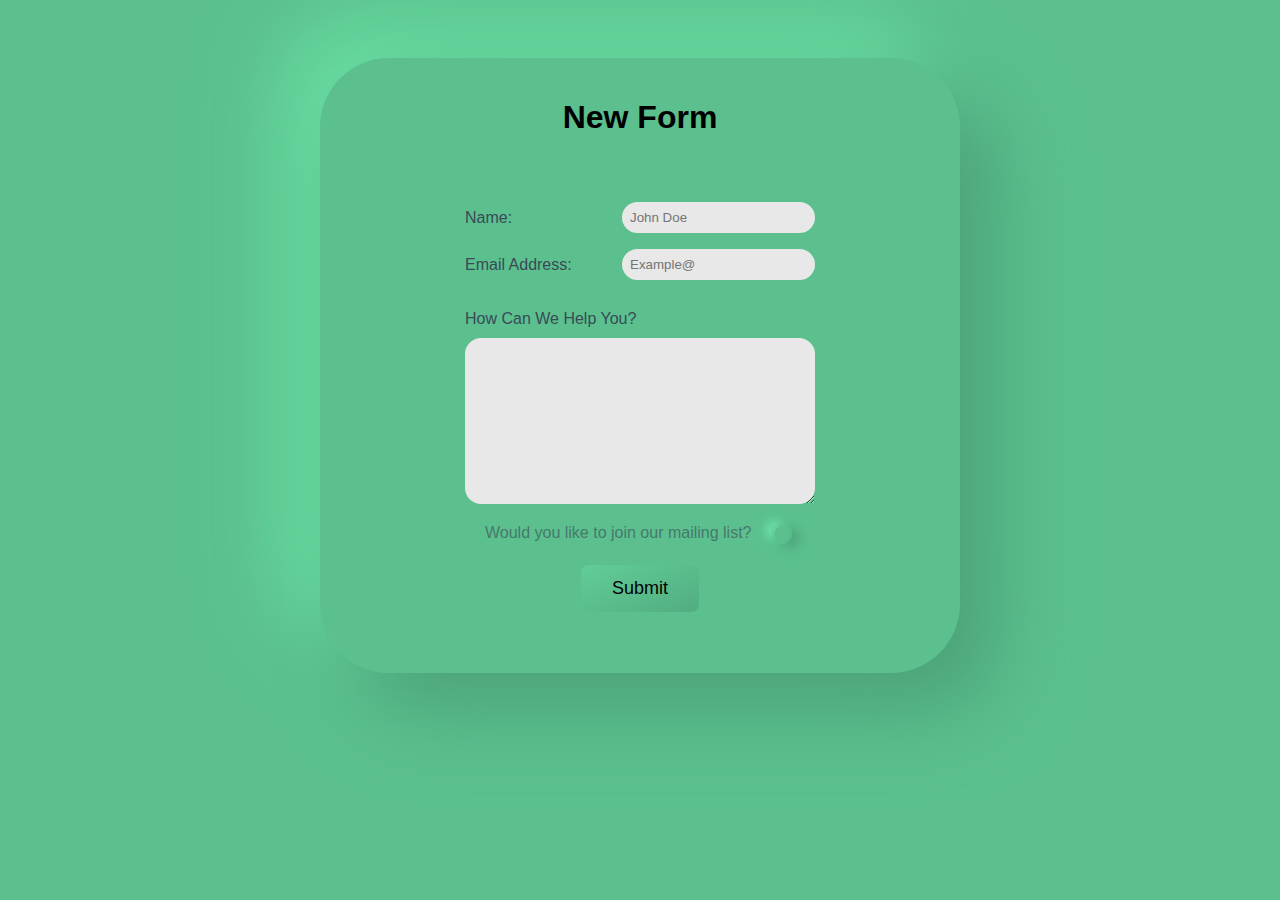
==== z -My Projects/Solo/index.html @ 5302ca43 "Learning JS" ====
<!DOCTYPE html>
<html lang="en">
<head>
  <meta charset="UTF-8">
  <meta name="viewport" content="width=device-width, initial-scale=1.0">
  <title>Document</title>
  <link rel="stylesheet" href="styles.css"/>
</head>
<body>
  


  <div class='section' id='topSection'>

    <div class='contain'>

      <h1>New Form</h1>

        <div class="formWrap">

          <form id="form" name="form" data-name="Form" method="get">

            <div class="form-group">

              <label for="name" class="label">Name:</label>
              <input class="input" maxlength="256" name="name" data-name="Name" placeholder="John Doe" type="text" id="name">

              <label for="email" class="label">Email Address:</label>
              <input class="input" maxlength="256" name="email" data-name="Email" placeholder="Example@" type="email" id="email" required="">

            </div>

            <div class="textarea">
              <label for="msg" class="label">How Can We Help You?</label>
              <textarea class="input" name="msg" data-name="msg" type="text" id="msg" rows="10" cols="50"></textarea>
            </div>

              <div class="radiogroup">

                <div class="wrapper">
                  <input type="checkbox" id="listAccept" name="listAccept" Value="listAccept" class="state" />
                  <label for="listAccept" class="label">
                    <span class="text">Would you like to join our mailing list?</span>
                    <div class="indicator"></div>
                  </label>
                </div>

              </div>

            <input type="submit" data-wait="Please wait..." class="button" value="Submit">
          </form>

        </div>
    </div>

  </div>

<script src="main.js"></script>
</body>

</html>
---- z -My Projects/Solo/styles.css ----
body{
  display: flex;
  flex-direction: column;
  align-items: center;
  background-color: #5bc08e;
  font-family: Arial, Helvetica, sans-serif
}

h1 {
  margin-bottom: 50px;
}

.section {
  text-align: center;
  min-height: 200px;
  max-width: 800px;
  min-width: 600px;
  border-radius: 10px;
  padding: 20px;
  margin: 50px;
  display: flex;
  justify-content: center;
  align-items: center;
  border-radius: 69px;
  background: #5bc08e;
  box-shadow:  38px 38px 77px #4da379,-38px -38px 77px #69dda3;
}

.form-group {
  border-radius: 10px;
  display: grid;
  text-align: left;
  align-items: center;
  grid-template-columns: repeat(2, 1fr);
  grid-template-rows: repeat(2, 1fr);
  grid-column-gap: 1rem;
  grid-row-gap: 1rem;
}

.formWrap {
  width: 350px;
  padding: 1rem;
  margin: 1.5rem;
  border-radius: 10px;
}

.button {
  padding: 0.7em 1.7em;
  font-size: 18px;
  border-radius: 0.5em;
  cursor: pointer;
  border: 1px solid #5bc08e;
  transition: all 0.3s;
  background: linear-gradient(155deg, #61cd98, #52ad80);
  box-shadow:  -6px -6px 12px #4da379,6px 6px -12px #69dda3;
}

.button:hover {
  border: 1px solid #5bc08e;
  box-shadow: inset 4px 4px 12px #4da379, inset -4px -4px 12px #69dda3;
}

.input {
  border: none;
  padding: .5rem;
  border-radius: 1rem;
  background: #e8e8e8;
  transition: 0.3s;
}

.input:focus {
  outline-color: #e8e8e8;
  background: #e8e8e8;
  box-shadow: inset 20px 20px 60px #c5c5c5,inset -20px -20px 60px #ffffff;
  transition: 0.3s;
}

.radiogroup {

  border-radius: 16px;
  margin: 20px;
  text-align: left;
}

.textarea {
  margin-top: 30px;
  display: flex;
  flex-direction: column;
}

#msg{
  margin-top: 10px;
}

.wrapper {
  margin: 8px 0;
}

.state {
  position: absolute;
  top: 0;
  right: 0;
  opacity: 1e-5;
  pointer-events: none;
}

.label {
  display: flex;
  cursor: pointer;
  color: #394a56;
}

.text {
  opacity: 0.6;
  transition: opacity 0.2s linear, transform 0.2s ease-out;
}

.indicator {
  position: relative;
  margin-left: 20px;
  border-radius: 50%;
  height: 20px;
  width: 20px;
  box-shadow: -8px -4px 8px 0px #69dda3, 8px 4px 12px 0px #4da379;
  overflow: hidden;
}

.indicator::before,
.indicator::after {
  content: "";
  position: absolute;
  top: 10%;
  left: 10%;
  height: 80%;
  width: 80%;
  border-radius: 50%;
}

.indicator::before {
  box-shadow: -4px -2px 4px 0px #4da379, 4px 2px 8px 0px #69dda3;
}

.indicator::after {
  background-color: #5bc08e;
  box-shadow: -4px -2px 4px 0px #69dda3, 4px 2px 8px 0px #52ad80;
  transform: scale3d(1, 1, 1);
  transition: opacity 0.25s ease-in-out, transform 0.25s ease-in-out;
}

.state:checked ~ .label .indicator::after {
  transform: scale3d(0.975, 0.975, 1) translate3d(0, 10%, 0);
  opacity: 0;
}

.state:focus ~ .label .text {
  opacity: 1;
}

.label:hover .text {
  opacity: 1;
}
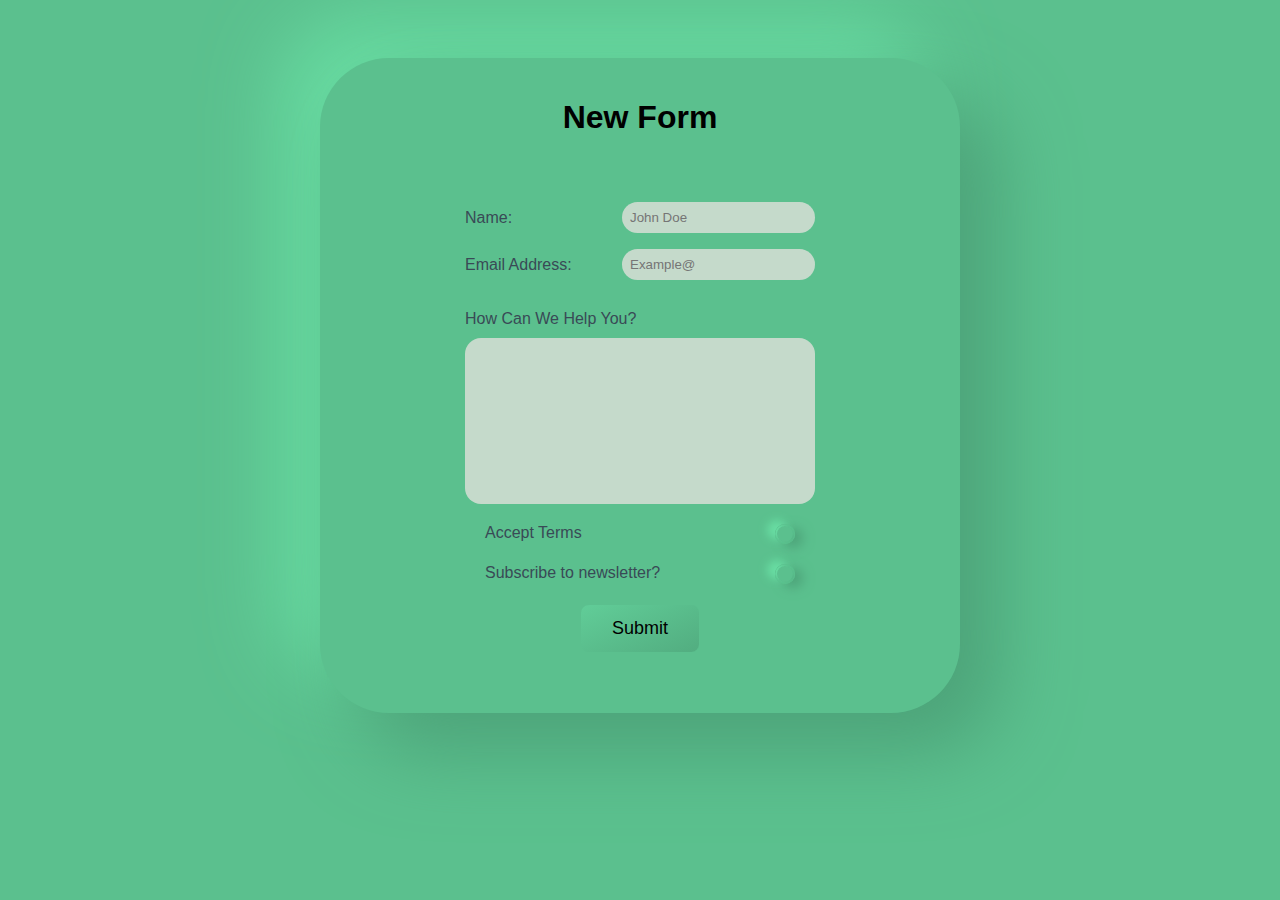
==== commit 05231d7c: "Forms" ====
--- a/z -My Projects/Solo/index.html
+++ b/z -My Projects/Solo/index.html
@@ -22,25 +22,34 @@
 
             <div class="form-group">
 
-              <label for="name" class="label">Name:</label>
+              <label for="name" class="inputlabel">Name:</label>
               <input class="input" maxlength="256" name="name" data-name="Name" placeholder="John Doe" type="text" id="name">
 
-              <label for="email" class="label">Email Address:</label>
+
+              <label for="email" class="inputlabel">Email Address:</label>
               <input class="input" maxlength="256" name="email" data-name="Email" placeholder="Example@" type="email" id="email" required="">
 
             </div>
 
             <div class="textarea">
-              <label for="msg" class="label">How Can We Help You?</label>
+              <label for="msg" class="inputlabel">How Can We Help You?</label>
               <textarea class="input" name="msg" data-name="msg" type="text" id="msg" rows="10" cols="50"></textarea>
             </div>
 
               <div class="radiogroup">
 
                 <div class="wrapper">
-                  <input type="checkbox" id="listAccept" name="listAccept" Value="listAccept" class="state" />
-                  <label for="listAccept" class="label">
-                    <span class="text">Would you like to join our mailing list?</span>
+                  <input type="checkbox" id="altAccept" name="altAccept" Value="altAccept" class="state" required="">
+                  <label for="altAccept" class="label">
+                    <span class="text">Accept Terms</span>
+                    <div class="indicator"></div>
+                  </label>
+                </div>
+
+                <div class="wrapper">
+                  <input type="checkbox" id="mailAccept" name="mailAccept" Value="mailAccept" class="state" />
+                  <label for="mailAccept" class="label">
+                    <span class="text">Subscribe to newsletter?</span>
                     <div class="indicator"></div>
                   </label>
                 </div>
@@ -55,7 +64,7 @@
 
   </div>
 
-<script src="main.js"></script>
+  <script src="main.js"></script>
 </body>
 
 </html>--- a/z -My Projects/Solo/styles.css
+++ b/z -My Projects/Solo/styles.css
@@ -52,7 +52,7 @@
   border: 1px solid #5bc08e;
   transition: all 0.3s;
   background: linear-gradient(155deg, #61cd98, #52ad80);
-  box-shadow:  -6px -6px 12px #4da379,6px 6px -12px #69dda3;
+  box-shadow:  -6px -6px -12px #4da379,6px 6px 12px #69dda3;
 }
 
 .button:hover {
@@ -61,17 +61,19 @@
 }
 
 .input {
+  resize: none;
   border: none;
   padding: .5rem;
   border-radius: 1rem;
-  background: #e8e8e8;
+  background: #c5dacb;
   transition: 0.3s;
 }
 
 .input:focus {
-  outline-color: #e8e8e8;
+  border: none;
+  outline: none;
   background: #e8e8e8;
-  box-shadow: inset 20px 20px 60px #c5c5c5,inset -20px -20px 60px #ffffff;
+  box-shadow: inset 4px 4px 12px #bfbfbf, inset -4px -4px 12px #ffffff;
   transition: 0.3s;
 }
 
@@ -106,12 +108,21 @@
 
 .label {
   display: flex;
+  margin-top: 20px;
+  margin-bottom: 20px;
+  justify-content: space-between;
+  cursor: pointer;
+  color: #394a56;
+}
+
+.inputlabel {
+  display: flex;
   cursor: pointer;
   color: #394a56;
 }
 
 .text {
-  opacity: 0.6;
+  opacity: 1;
   transition: opacity 0.2s linear, transform 0.2s ease-out;
 }
 
@@ -152,10 +163,6 @@
   opacity: 0;
 }
 
-.state:focus ~ .label .text {
-  opacity: 1;
-}
-
 .label:hover .text {
   opacity: 1;
-}
+}